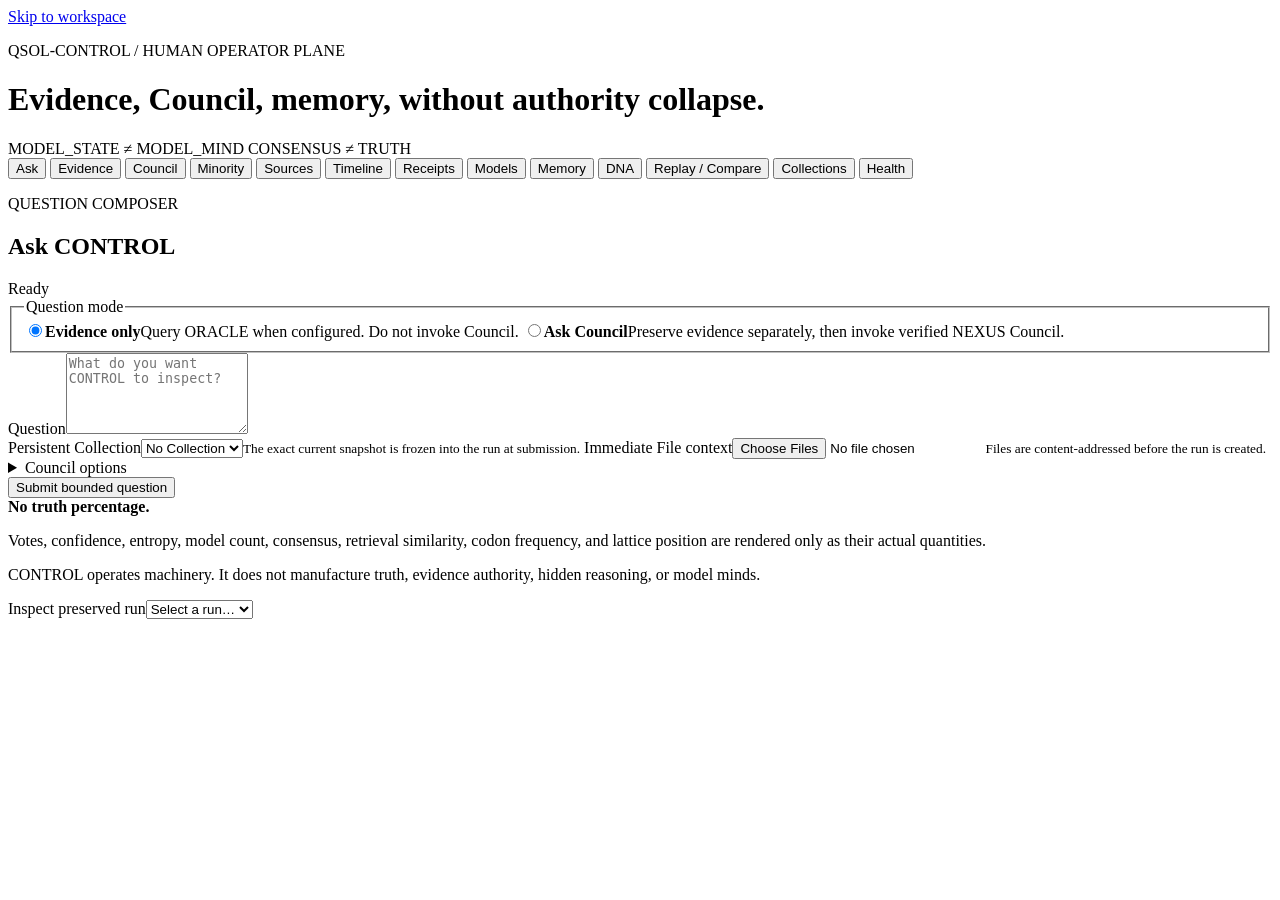
==== webui/static/index.html @ c1331556 "Implement Phase 5 human WebUI" ====
<!doctype html>
<html lang="en">
<head>
  <meta charset="utf-8">
  <meta name="viewport" content="width=device-width,initial-scale=1">
  <meta name="color-scheme" content="dark light">
  <title>QSOL-CONTROL</title>
  <link rel="stylesheet" href="/styles.css">
</head>
<body>
  <a class="skip-link" href="#workspace">Skip to workspace</a>
  <header class="topbar">
    <div>
      <p class="eyebrow">QSOL-CONTROL / HUMAN OPERATOR PLANE</p>
      <h1>Evidence, Council, memory, without authority collapse.</h1>
    </div>
    <div class="boundary-stack" aria-label="Permanent epistemic boundaries">
      <span class="boundary-badge">MODEL_STATE ≠ MODEL_MIND</span>
      <span class="boundary-badge">CONSENSUS ≠ TRUTH</span>
    </div>
  </header>

  <nav class="tabbar" aria-label="CONTROL views" role="tablist">
    <button role="tab" aria-selected="true" aria-controls="panel-ask" id="tab-ask" data-panel="ask">Ask</button>
    <button role="tab" aria-selected="false" aria-controls="panel-evidence" id="tab-evidence" data-panel="evidence">Evidence</button>
    <button role="tab" aria-selected="false" aria-controls="panel-council" id="tab-council" data-panel="council">Council</button>
    <button role="tab" aria-selected="false" aria-controls="panel-minority" id="tab-minority" data-panel="minority">Minority</button>
    <button role="tab" aria-selected="false" aria-controls="panel-sources" id="tab-sources" data-panel="sources">Sources</button>
    <button role="tab" aria-selected="false" aria-controls="panel-timeline" id="tab-timeline" data-panel="timeline">Timeline</button>
    <button role="tab" aria-selected="false" aria-controls="panel-receipts" id="tab-receipts" data-panel="receipts">Receipts</button>
    <button role="tab" aria-selected="false" aria-controls="panel-models" id="tab-models" data-panel="models">Models</button>
    <button role="tab" aria-selected="false" aria-controls="panel-memory" id="tab-memory" data-panel="memory">Memory</button>
    <button role="tab" aria-selected="false" aria-controls="panel-dna" id="tab-dna" data-panel="dna">DNA</button>
    <button role="tab" aria-selected="false" aria-controls="panel-replay" id="tab-replay" data-panel="replay">Replay / Compare</button>
    <button role="tab" aria-selected="false" aria-controls="panel-collections" id="tab-collections" data-panel="collections">Collections</button>
    <button role="tab" aria-selected="false" aria-controls="panel-health" id="tab-health" data-panel="health">Health</button>
  </nav>

  <main id="workspace" class="workspace">
    <section id="panel-ask" role="tabpanel" aria-labelledby="tab-ask" data-view="ask">
      <div class="panel-heading"><div><p class="eyebrow">QUESTION COMPOSER</p><h2>Ask CONTROL</h2></div><span class="status-chip" id="composer-status">Ready</span></div>
      <form id="ask-form" class="stack">
        <fieldset class="mode-switch">
          <legend>Question mode</legend>
          <label><input type="radio" name="mode" value="evidence_only" checked><strong>Evidence only</strong><span>Query ORACLE when configured. Do not invoke Council.</span></label>
          <label><input type="radio" name="mode" value="council"><strong>Ask Council</strong><span>Preserve evidence separately, then invoke verified NEXUS Council.</span></label>
        </fieldset>
        <label class="field"><span>Question</span><textarea id="question" rows="5" maxlength="32768" required placeholder="What do you want CONTROL to inspect?"></textarea></label>
        <div class="two-col">
          <label class="field"><span>Persistent Collection</span><select id="ask-collection"><option value="">No Collection</option></select><small>The exact current snapshot is frozen into the run at submission.</small></label>
          <label class="field"><span>Immediate File context</span><input id="file-input" type="file" multiple><small>Files are content-addressed before the run is created.</small></label>
        </div>
        <div id="attached-files" class="token-list" aria-live="polite"></div>
        <details id="council-options"><summary>Council options</summary><div class="stack inset">
          <label class="field"><span>NEXUS mode</span><input id="nexus-mode" value="analytical" maxlength="256"></label>
          <label class="field"><span>Council members JSON</span><textarea id="members-json" rows="7" spellcheck="false" placeholder='[{"member_id":"WHITE","model_id":"...","adapter_id":"..."}]'></textarea><small>Leave blank to use the server-configured member set.</small></label>
          <label class="field"><span>Admitted NEXUS evidence refs</span><textarea id="nexus-evidence-refs" rows="4" spellcheck="false" placeholder="object:0123...&#10;object:abcd..."></textarea><small>These are NEXUS WorldStore object refs, not ORACLE evidence authority.</small></label>
        </div></details>
        <button class="primary" type="submit">Submit bounded question</button>
      </form>
      <aside class="invariant-card" aria-label="UI invariant"><strong>No truth percentage.</strong><p>Votes, confidence, entropy, model count, consensus, retrieval similarity, codon frequency, and lattice position are rendered only as their actual quantities.</p></aside>
    </section>

    <section id="panel-evidence" role="tabpanel" aria-labelledby="tab-evidence" data-view="evidence" hidden><div class="panel-heading"><div><p class="eyebrow">ORACLE</p><h2>Evidence</h2></div><span class="status-chip" id="evidence-status">Unknown</span></div><div id="evidence-view" class="stack empty-state">Submit or select a run to inspect evidence.</div></section>
    <section id="panel-council" role="tabpanel" aria-labelledby="tab-council" data-view="council" hidden><div class="panel-heading"><div><p class="eyebrow">NEXUS</p><h2>Council phases + sealed vote</h2></div><span class="status-chip">VOTE ≠ EVIDENCE</span></div><div id="council-view" class="stack empty-state">No Council run selected.</div></section>
    <section id="panel-minority" role="tabpanel" aria-labelledby="tab-minority" data-view="minority" hidden><div class="panel-heading"><div><p class="eyebrow">PRESERVED DISAGREEMENT</p><h2>Minority reports</h2></div></div><div id="minority-view" class="stack empty-state">No minority reports selected.</div></section>
    <section id="panel-sources" role="tabpanel" aria-labelledby="tab-sources" data-view="sources" hidden><div class="panel-heading"><div><p class="eyebrow">PROVENANCE</p><h2>Sources</h2></div></div><div id="sources-view" class="stack empty-state">No run selected.</div></section>
    <section id="panel-timeline" role="tabpanel" aria-labelledby="tab-timeline" data-view="timeline" hidden><div class="panel-heading"><div><p class="eyebrow">ORACLE / TIME</p><h2>Timeline</h2></div></div><div id="timeline-view" class="stack empty-state">No timeline selected.</div></section>
    <section id="panel-receipts" role="tabpanel" aria-labelledby="tab-receipts" data-view="receipts" hidden><div class="panel-heading"><div><p class="eyebrow">VERIFICATION REFERENCES</p><h2>Receipts</h2></div></div><div id="receipts-view" class="stack empty-state">No run selected.</div></section>

    <section id="panel-models" role="tabpanel" aria-labelledby="tab-models" data-view="models" hidden>
      <div class="panel-heading"><div><p class="eyebrow">PHASE 4 CONTRACT</p><h2 id="model-panel-title">Model-state reproducibility metadata</h2></div><span class="boundary-badge" id="model-boundary">Not model mind</span></div>
      <p class="lede">Runtime metadata is preserved for reproducibility and computational archaeology. It is not cognition, consciousness, hidden reasoning, or a personality essence.</p>
      <div id="models-view" class="stack empty-state">No model-state records selected.</div>
    </section>

    <section id="panel-memory" role="tabpanel" aria-labelledby="tab-memory" data-view="memory" hidden><div class="panel-heading"><div><p class="eyebrow">3 × 3 × 3</p><h2>Lattice memory</h2></div><span class="status-chip">GEOMETRY ≠ TRUTH</span></div><div id="lattice-view" class="lattice-grid" aria-live="polite"></div></section>

    <section id="panel-dna" role="tabpanel" aria-labelledby="tab-dna" data-view="dna" hidden>
      <div class="panel-heading"><div><p class="eyebrow">REVERSIBLE RECOVERY PROJECTION</p><h2>DNA / lattice inspector</h2></div><span class="status-chip">CODON FREQUENCY ≠ EVIDENCE</span></div>
      <div class="two-col"><label class="field"><span>File ID</span><input id="dna-file-id" placeholder="sha256:..."></label><label class="field"><span>Traversal</span><select id="dna-traversal"><option value="qsol.phi-stride-27/1">φ stride 17</option><option value="qsol.lexicographic-27/1">Lexicographic</option></select></label></div>
      <div class="button-row"><button id="dna-inspect" type="button">Inspect projection</button><button id="dna-export" type="button">Export projection JSON</button></div>
      <label class="checkline"><input id="dna-restricted-ack" type="checkbox"> I acknowledge that a RESTRICTED DNA projection is reversible sensitive data.</label>
      <div id="dna-view" class="stack empty-state">Choose a CONTROL File to inspect.</div>
    </section>

    <section id="panel-replay" role="tabpanel" aria-labelledby="tab-replay" data-view="replay" hidden>
      <div class="panel-heading"><div><p class="eyebrow">IMMUTABLE HISTORY</p><h2>Replay / compare</h2></div><span class="status-chip">Comparison only in Phase 5</span></div>
      <p class="lede">This view compares preserved runs. Phase 7 owns actual replay execution and longitudinal rerun semantics.</p>
      <div class="two-col"><label class="field"><span>Original run</span><select id="compare-left"></select></label><label class="field"><span>Comparison run</span><select id="compare-right"></select></label></div>
      <button id="compare-runs" type="button">Compare immutable runs</button><div id="compare-view" class="stack empty-state">Choose two runs.</div>
    </section>

    <section id="panel-collections" role="tabpanel" aria-labelledby="tab-collections" data-view="collections" hidden>
      <div class="panel-heading"><div><p class="eyebrow">PERSISTENT CONTEXT</p><h2>Collections</h2></div></div>
      <form id="collection-create" class="inline-form"><label class="field grow"><span>New Collection name</span><input id="collection-name" maxlength="256" required></label><button type="submit">Create Collection</button></form>
      <div class="two-col">
        <div><label class="field"><span>Browse Collection</span><select id="collection-browser"></select></label><div class="card compact-card"><h3>Membership update</h3><p class="muted">Creates a new immutable membership snapshot. Use exact CONTROL File IDs.</p><label class="field"><span>Add File IDs</span><textarea id="collection-add-files" rows="3" spellcheck="false" placeholder="sha256:... one per line"></textarea></label><label class="field"><span>Remove File IDs</span><textarea id="collection-remove-files" rows="3" spellcheck="false" placeholder="sha256:... one per line"></textarea></label><button id="collection-update-button" type="button">Create membership snapshot</button></div><div id="collection-detail" class="stack empty-state">No Collection selected.</div></div>
        <div><label class="field"><span>Search selected Collection</span><input id="collection-search" placeholder="Lexical query"></label><button id="collection-search-button" type="button">Search exact snapshot</button><div id="collection-search-results" class="stack empty-state">No search yet.</div></div>
      </div>
    </section>

    <section id="panel-health" role="tabpanel" aria-labelledby="tab-health" data-view="health" hidden><div class="panel-heading"><div><p class="eyebrow">CONNECTED SERVICES</p><h2>Health / status</h2></div></div><button id="refresh-health" type="button">Refresh status</button><div id="health-view" class="service-grid"></div><h3>QSOL-CONTEXT 2056 timelock view</h3><div id="timelock-view" class="stack empty-state">ORACLE timelock status not loaded.</div></section>
  </main>

  <footer><p>CONTROL operates machinery. It does not manufacture truth, evidence authority, hidden reasoning, or model minds.</p><label class="field run-picker"><span>Inspect preserved run</span><select id="run-picker"><option value="">Select a run…</option></select></label></footer>
  <div id="toast" role="status" aria-live="polite" class="toast" hidden></div>
  <script src="/app.js" defer></script>
</body>
</html>
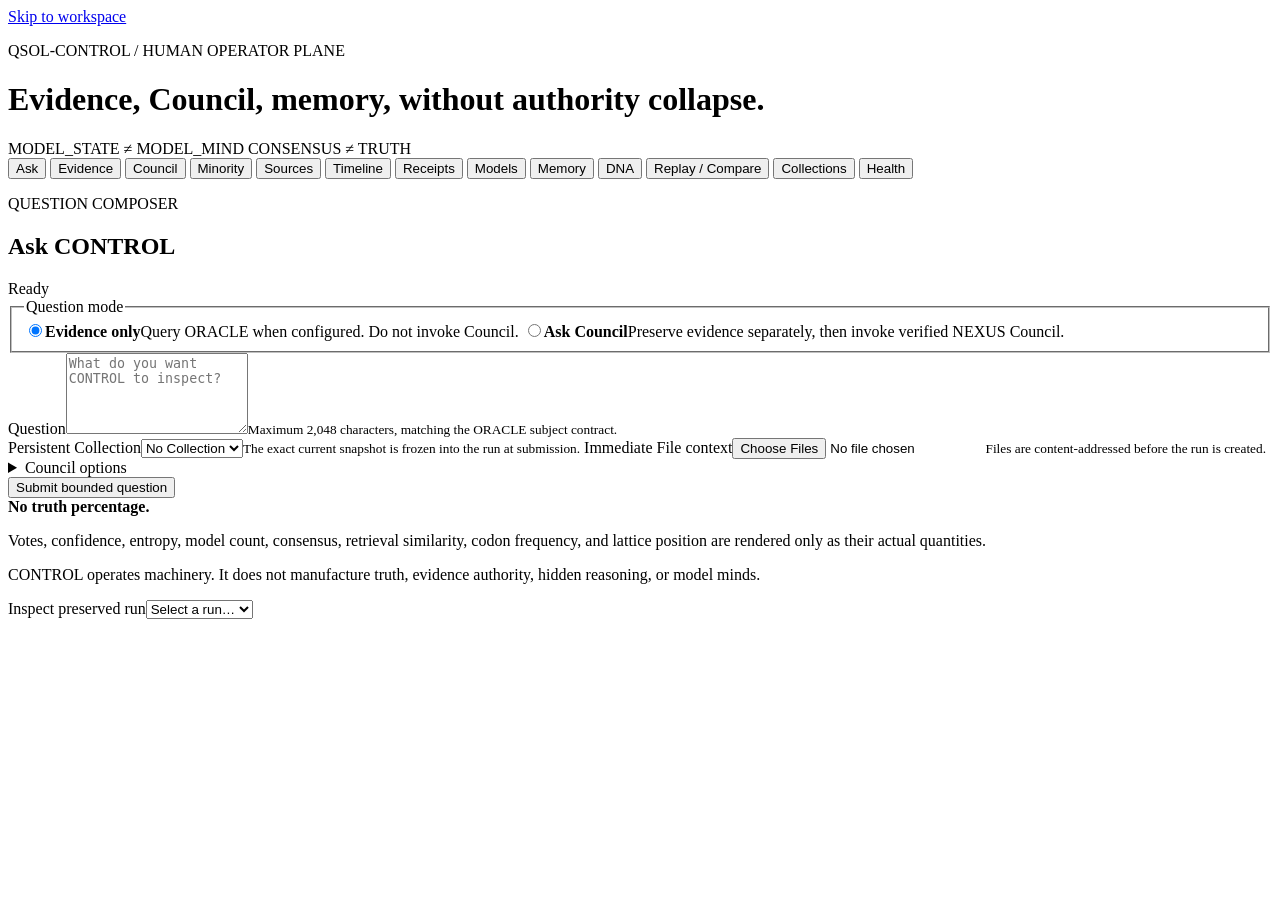
==== commit 8e17a437: "Address Phase 5 Codex review findings" ====
--- a/webui/static/index.html
+++ b/webui/static/index.html
@@ -45,7 +45,7 @@
           <label><input type="radio" name="mode" value="evidence_only" checked><strong>Evidence only</strong><span>Query ORACLE when configured. Do not invoke Council.</span></label>
           <label><input type="radio" name="mode" value="council"><strong>Ask Council</strong><span>Preserve evidence separately, then invoke verified NEXUS Council.</span></label>
         </fieldset>
-        <label class="field"><span>Question</span><textarea id="question" rows="5" maxlength="32768" required placeholder="What do you want CONTROL to inspect?"></textarea></label>
+        <label class="field"><span>Question</span><textarea id="question" rows="5" maxlength="2048" required placeholder="What do you want CONTROL to inspect?"></textarea><small>Maximum 2,048 characters, matching the ORACLE subject contract.</small></label>
         <div class="two-col">
           <label class="field"><span>Persistent Collection</span><select id="ask-collection"><option value="">No Collection</option></select><small>The exact current snapshot is frozen into the run at submission.</small></label>
           <label class="field"><span>Immediate File context</span><input id="file-input" type="file" multiple><small>Files are content-addressed before the run is created.</small></label>
@@ -78,7 +78,11 @@
 
     <section id="panel-dna" role="tabpanel" aria-labelledby="tab-dna" data-view="dna" hidden>
       <div class="panel-heading"><div><p class="eyebrow">REVERSIBLE RECOVERY PROJECTION</p><h2>DNA / lattice inspector</h2></div><span class="status-chip">CODON FREQUENCY ≠ EVIDENCE</span></div>
-      <div class="two-col"><label class="field"><span>File ID</span><input id="dna-file-id" placeholder="sha256:..."></label><label class="field"><span>Traversal</span><select id="dna-traversal"><option value="qsol.phi-stride-27/1">φ stride 17</option><option value="qsol.lexicographic-27/1">Lexicographic</option></select></label></div>
+      <div class="two-col">
+        <label class="field"><span>File ID</span><input id="dna-file-id" placeholder="sha256:..."></label>
+        <label class="field"><span>Traversal</span><select id="dna-traversal"><option value="qsol.phi-stride-27/1">φ stride 17</option><option value="qsol.lexicographic-27/1">Lexicographic</option></select></label>
+      </div>
+      <label class="field"><span>Operator / audit identity</span><input id="dna-actor" maxlength="256" placeholder="local operator identity"><small>Required for RESTRICTED reversible exports so the audit record attributes the authorization to an explicit operator.</small></label>
       <div class="button-row"><button id="dna-inspect" type="button">Inspect projection</button><button id="dna-export" type="button">Export projection JSON</button></div>
       <label class="checkline"><input id="dna-restricted-ack" type="checkbox"> I acknowledge that a RESTRICTED DNA projection is reversible sensitive data.</label>
       <div id="dna-view" class="stack empty-state">Choose a CONTROL File to inspect.</div>
